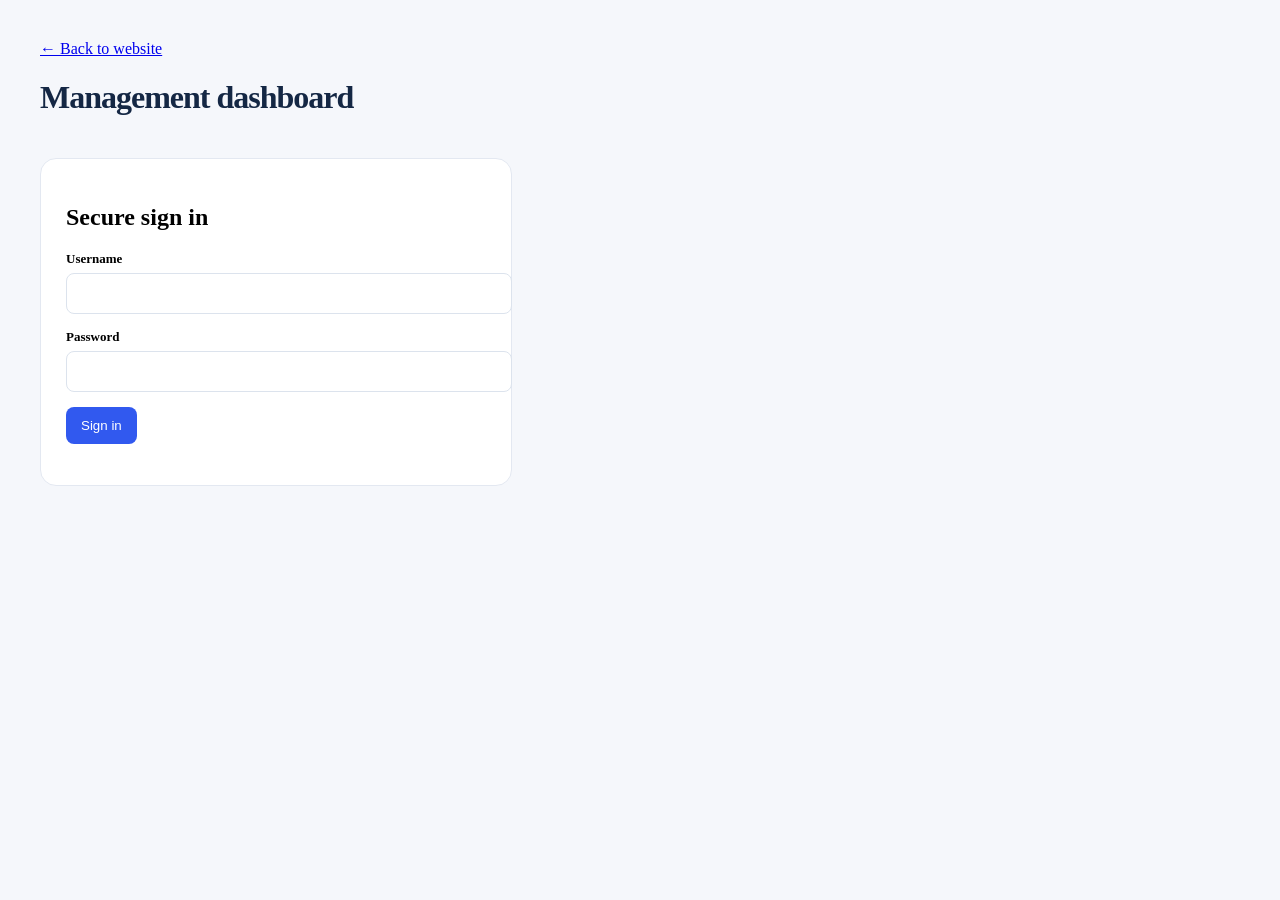
==== admin.html @ 4fbc4554 "Add files via upload" ====
<!doctype html><html lang="en"><head><meta charset="utf-8"><meta name="viewport" content="width=device-width,initial-scale=1"><title>Admin | VU Study Support</title><link rel="stylesheet" href="/static/site.css"><style>body{background:#f5f7fb}.admin{max-width:1200px;margin:40px auto;padding:0 20px}.panel{background:white;border:1px solid #e3e8f1;border-radius:16px;padding:25px;margin:20px 0}.admin-header{display:flex;align-items:center;justify-content:space-between;gap:12px;flex-wrap:wrap}.admin h1{font-size:32px;color:#142744;letter-spacing:-1px}.admin input,.admin textarea,.admin select{width:100%;padding:12px;border:1px solid #dce3ed;border-radius:8px;margin:6px 0 15px}.admin label{display:block;font-size:13px;font-weight:650}.admin button{background:#3159ef;color:white;border:0;border-radius:8px;padding:11px 15px}.admin button.danger{background:#ad3047}.admin button.light{background:#e8edff;color:#17337e}.tabs{display:flex;gap:8px;flex-wrap:wrap}.tabs button.active{background:#071327}.entry{border-top:1px solid #e4e8ef;padding:15px 0;display:flex;align-items:center;justify-content:space-between;gap:15px}.entry strong{display:block}.entry small{display:block;color:#63738a;margin-top:4px}.entry-actions{display:flex;gap:7px}.editor{display:grid;grid-template-columns:repeat(2,minmax(0,1fr));gap:0 15px}.editor .full{grid-column:1/-1}.hidden{display:none!important}.status{font-size:13px;color:#3159ef}.inquiry{display:grid;grid-template-columns:1fr auto;gap:12px;border-top:1px solid #e3e8f1;padding:15px 0}.inquiry p{margin:8px 0;font-size:14px}.inquiry select{max-width:150px}@media(max-width:650px){.editor,.inquiry{grid-template-columns:1fr}.entry{align-items:flex-start;flex-direction:column}.admin{margin-top:20px}}</style></head><body><div class="admin"><div class="admin-header"><div><a href="/">← Back to website</a><h1>Management dashboard</h1></div><button id="logout" class="light hidden">Log out</button></div><section id="login-box" class="panel" style="max-width:420px"><h2>Secure sign in</h2><form id="login-form"><label>Username<input name="username" autocomplete="username" required></label><label>Password<input name="password" type="password" autocomplete="current-password" required></label><button>Sign in</button></form><p id="login-status" role="status"></p></section><div id="dashboard" class="hidden"><div class="tabs panel" id="tabs"></div><div class="panel"><div class="admin-header"><h2 id="section-title"></h2><button id="new-item">+ Add new</button></div><div id="records"></div><form id="editor" class="editor hidden"></form><p class="status" id="status" role="status"></p></div></div></div><script src="/static/admin.js" defer></script></body></html>
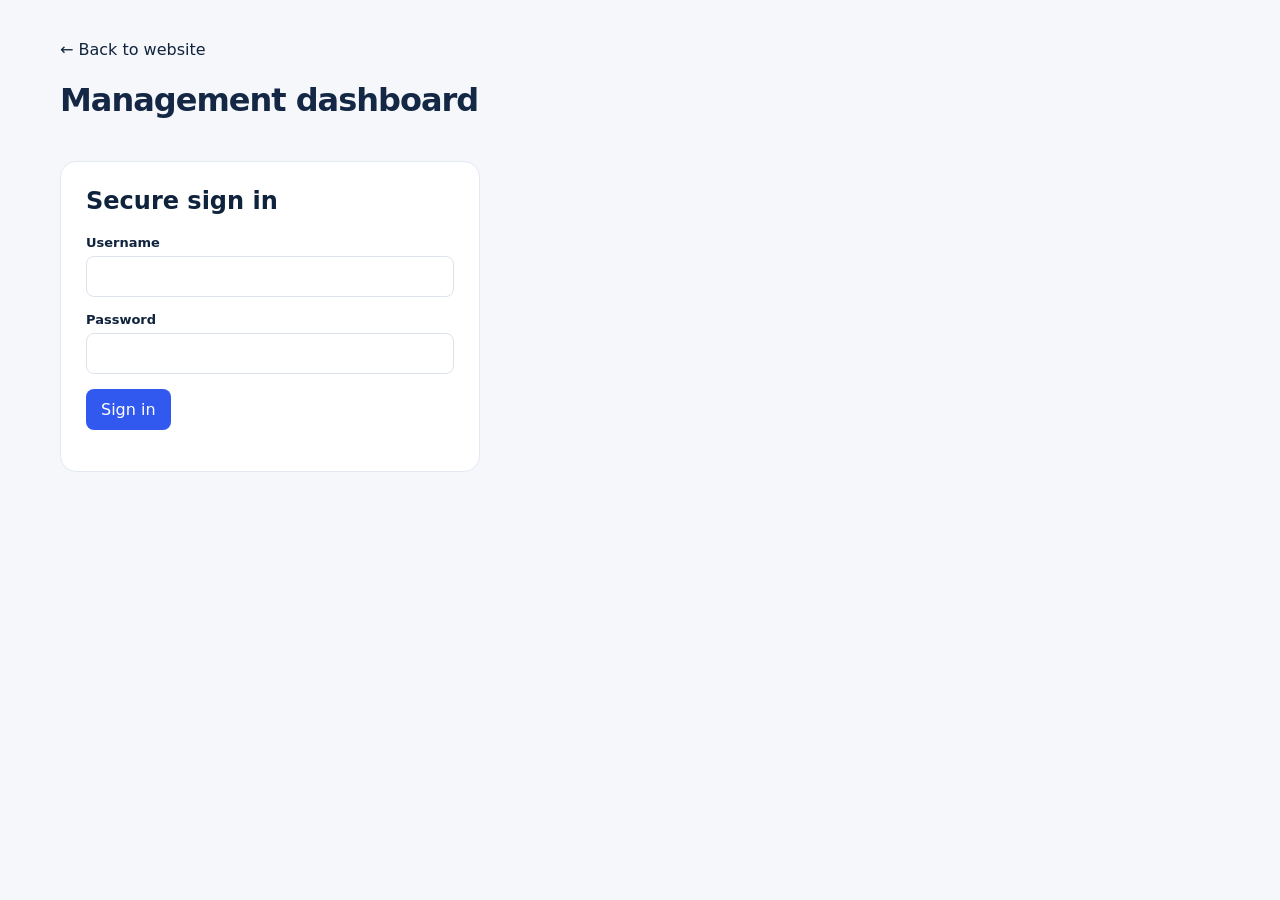
==== commit 2d527c1d: "Correct admin stylesheet and JS URLs for Vercel" ====
--- a/admin.html
+++ b/admin.html
@@ -1 +1 @@
-<!doctype html><html lang="en"><head><meta charset="utf-8"><meta name="viewport" content="width=device-width,initial-scale=1"><title>Admin | VU Study Support</title><link rel="stylesheet" href="/static/site.css"><style>body{background:#f5f7fb}.admin{max-width:1200px;margin:40px auto;padding:0 20px}.panel{background:white;border:1px solid #e3e8f1;border-radius:16px;padding:25px;margin:20px 0}.admin-header{display:flex;align-items:center;justify-content:space-between;gap:12px;flex-wrap:wrap}.admin h1{font-size:32px;color:#142744;letter-spacing:-1px}.admin input,.admin textarea,.admin select{width:100%;padding:12px;border:1px solid #dce3ed;border-radius:8px;margin:6px 0 15px}.admin label{display:block;font-size:13px;font-weight:650}.admin button{background:#3159ef;color:white;border:0;border-radius:8px;padding:11px 15px}.admin button.danger{background:#ad3047}.admin button.light{background:#e8edff;color:#17337e}.tabs{display:flex;gap:8px;flex-wrap:wrap}.tabs button.active{background:#071327}.entry{border-top:1px solid #e4e8ef;padding:15px 0;display:flex;align-items:center;justify-content:space-between;gap:15px}.entry strong{display:block}.entry small{display:block;color:#63738a;margin-top:4px}.entry-actions{display:flex;gap:7px}.editor{display:grid;grid-template-columns:repeat(2,minmax(0,1fr));gap:0 15px}.editor .full{grid-column:1/-1}.hidden{display:none!important}.status{font-size:13px;color:#3159ef}.inquiry{display:grid;grid-template-columns:1fr auto;gap:12px;border-top:1px solid #e3e8f1;padding:15px 0}.inquiry p{margin:8px 0;font-size:14px}.inquiry select{max-width:150px}@media(max-width:650px){.editor,.inquiry{grid-template-columns:1fr}.entry{align-items:flex-start;flex-direction:column}.admin{margin-top:20px}}</style></head><body><div class="admin"><div class="admin-header"><div><a href="/">← Back to website</a><h1>Management dashboard</h1></div><button id="logout" class="light hidden">Log out</button></div><section id="login-box" class="panel" style="max-width:420px"><h2>Secure sign in</h2><form id="login-form"><label>Username<input name="username" autocomplete="username" required></label><label>Password<input name="password" type="password" autocomplete="current-password" required></label><button>Sign in</button></form><p id="login-status" role="status"></p></section><div id="dashboard" class="hidden"><div class="tabs panel" id="tabs"></div><div class="panel"><div class="admin-header"><h2 id="section-title"></h2><button id="new-item">+ Add new</button></div><div id="records"></div><form id="editor" class="editor hidden"></form><p class="status" id="status" role="status"></p></div></div></div><script src="/static/admin.js" defer></script></body></html>
+<!doctype html><html lang="en"><head><meta charset="utf-8"><meta name="viewport" content="width=device-width,initial-scale=1"><title>Admin | VU Study Support</title><link rel="stylesheet" href="/site.css"><style>body{background:#f5f7fb}.admin{max-width:1200px;margin:40px auto;padding:0 20px}.panel{background:white;border:1px solid #e3e8f1;border-radius:16px;padding:25px;margin:20px 0}.admin-header{display:flex;align-items:center;justify-content:space-between;gap:12px;flex-wrap:wrap}.admin h1{font-size:32px;color:#142744;letter-spacing:-1px}.admin input,.admin textarea,.admin select{width:100%;padding:12px;border:1px solid #dce3ed;border-radius:8px;margin:6px 0 15px}.admin label{display:block;font-size:13px;font-weight:650}.admin button{background:#3159ef;color:white;border:0;border-radius:8px;padding:11px 15px}.admin button.danger{background:#ad3047}.admin button.light{background:#e8edff;color:#17337e}.tabs{display:flex;gap:8px;flex-wrap:wrap}.tabs button.active{background:#071327}.entry{border-top:1px solid #e4e8ef;padding:15px 0;display:flex;align-items:center;justify-content:space-between;gap:15px}.entry strong{display:block}.entry small{display:block;color:#63738a;margin-top:4px}.entry-actions{display:flex;gap:7px}.editor{display:grid;grid-template-columns:repeat(2,minmax(0,1fr));gap:0 15px}.editor .full{grid-column:1/-1}.hidden{display:none!important}.status{font-size:13px;color:#3159ef}.inquiry{display:grid;grid-template-columns:1fr auto;gap:12px;border-top:1px solid #e3e8f1;padding:15px 0}.inquiry p{margin:8px 0;font-size:14px}.inquiry select{max-width:150px}@media(max-width:650px){.editor,.inquiry{grid-template-columns:1fr}.entry{align-items:flex-start;flex-direction:column}.admin{margin-top:20px}}</style></head><body><div class="admin"><div class="admin-header"><div><a href="/">← Back to website</a><h1>Management dashboard</h1></div><button id="logout" class="light hidden">Log out</button></div><section id="login-box" class="panel" style="max-width:420px"><h2>Secure sign in</h2><form id="login-form"><label>Username<input name="username" autocomplete="username" required></label><label>Password<input name="password" type="password" autocomplete="current-password" required></label><button>Sign in</button></form><p id="login-status" role="status"></p></section><div id="dashboard" class="hidden"><div class="tabs panel" id="tabs"></div><div class="panel"><div class="admin-header"><h2 id="section-title"></h2><button id="new-item">+ Add new</button></div><div id="records"></div><form id="editor" class="editor hidden"></form><p class="status" id="status" role="status"></p></div></div></div><script src="/admin.js" defer></script></body></html>
--- a/site.css
+++ b/site.css
@@ -0,0 +1,2 @@
+@import url('');
+:root{--ink:#10233d;--muted:#63738a;--navy:#071327;--blue:#3159ef;--line:#e7eaf0;--cream:#f6f8fc;--radius:18px;font-family:Inter,ui-sans-serif,system-ui,-apple-system,Segoe UI,Arial,sans-serif}*{box-sizing:border-box}html{scroll-behavior:smooth}body{margin:0;color:var(--ink);background:white}a{color:inherit;text-decoration:none}button,input,textarea{font:inherit}button{cursor:pointer}.shell{max-width:1200px;padding:0 28px;margin:auto}.skip{position:absolute;left:-9999px}.skip:focus{left:15px;top:15px;z-index:99;background:#fff;padding:10px}.nav{height:86px;display:flex;align-items:center;justify-content:space-between;gap:30px}.logo{display:flex;align-items:center;gap:12px;font-size:17px;font-weight:600;line-height:1.1}.logo small{display:block;font-size:9px;letter-spacing:2px;color:#8996aa;margin-top:7px}.logo-mark{display:grid;place-items:center;background:#142a56;color:#fff;border-radius:12px;width:44px;height:44px;font-weight:800;font-size:20px}.logo-mark span{color:#86a2ff}.nav nav{display:flex;align-items:center;gap:32px;font-size:13px;font-weight:650}.nav nav a:hover{color:var(--blue)}.nav-cta{padding:13px 18px;background:var(--navy);border-radius:9px;color:#fff!important}.menu{display:none;background:none;border:0;font-size:24px}.hero{background:radial-gradient(ellipse at 88% 45%,#1d3769 0%,transparent 42%),linear-gradient(120deg,#081529,#0d1c37);color:#fff;overflow:hidden}.hero-grid{min-height:595px;display:grid;grid-template-columns:1.08fr 1fr;align-items:center;gap:40px;padding-top:60px;padding-bottom:70px}.eyebrow{font-size:11px;font-weight:800;letter-spacing:2px;color:#a5b8ff}.eyebrow.dark{color:#4362df}h1,h2,h3,p{margin-top:0}h1{font-size:clamp(46px,5.8vw,77px);line-height:1.075;letter-spacing:-3px;margin:24px 0}h1 em,h2 em{font-style:normal;color:#6388ff}.lead{font-size:17px;line-height:1.8;color:#aebbd1;max-width:550px}.hero-actions{display:flex;gap:12px;flex-wrap:wrap;margin:30px 0}.btn{border:0;border-radius:10px;padding:16px 22px;font-size:13px;font-weight:750;display:inline-flex;align-items:center;justify-content:center;gap:20px;transition:transform .2s,box-shadow .2s}.btn:hover{transform:translateY(-2px);box-shadow:0 8px 20px #0002}.primary{background:#4e72ff;color:#fff}.secondary{border:1px solid #50627e;color:#fff;background:#ffffff08}.trust{display:flex;gap:18px;flex-wrap:wrap;font-size:11px;color:#b6c3d8}.hero-art{height:400px;position:relative;display:flex;align-items:center;justify-content:center}.orb{position:absolute;width:340px;height:340px;border-radius:50%;background:#3d65e9;filter:blur(95px);opacity:.32}.glass{background:linear-gradient(135deg,#fdfefe,#eaf0ff);border:1px solid #fff8;box-shadow:0 30px 80px #0006;color:var(--ink);border-radius:20px;position:relative}.glass.big{width:88%;padding:28px;transform:rotate(-3deg)}.glass-head{display:flex;justify-content:space-between}.pill{font-size:10px;color:#3454c7;background:#e1e9ff;padding:8px;border-radius:6px;font-weight:800;letter-spacing:1px}.dots{color:#afbdd7;font-size:11px}.progress-title{font-size:22px;font-weight:800;margin:28px 0 18px}.progress-bar{height:8px;border-radius:10px;background:#dce4f5}.progress-bar span{display:block;width:68%;height:100%;background:#5274f8;border-radius:10px}.tasks{margin-top:25px}.tasks div{padding:13px 0;border-bottom:1px solid #e5e9f2;display:flex;gap:12px;font-size:13px;color:#4964bd}.tasks span{flex:1;color:#253a5d}.tasks b{color:#9cabc3}.floating{position:absolute;right:-5px;bottom:15px;padding:18px 25px;display:flex;gap:12px;font-size:13px;transform:rotate(5deg)}.strip{background:#edf2ff}.strip-items{min-height:75px;display:flex;align-items:center;justify-content:space-between;gap:10px;font-size:10px;letter-spacing:1.1px;font-weight:850;color:#4b64a4}.section{padding-top:105px;padding-bottom:105px;scroll-margin-top:20px}.section-top{display:flex;align-items:end;justify-content:space-between;gap:50px;margin-bottom:40px}.section-top>p{max-width:290px}.section h2{font-size:clamp(32px,4vw,49px);line-height:1.17;letter-spacing:-1.7px;margin:14px 0 20px}.section p{color:var(--muted);line-height:1.8}.cards{display:grid;gap:20px}.three{grid-template-columns:repeat(3,minmax(0,1fr))}.service-card,.package-card,.steps article{padding:32px;border:1px solid var(--line);border-radius:var(--radius);background:#fff;transition:transform .2s,box-shadow .2s}.service-card:hover,.package-card:hover{transform:translateY(-4px);box-shadow:0 15px 35px #152c5212}.service-icon{width:50px;height:50px;display:grid;place-items:center;border-radius:12px;background:#eef2ff;color:#496af0;font-size:23px;margin-bottom:25px}.cards h3{font-size:19px;letter-spacing:-.4px}.cards p{font-size:14px;margin-bottom:0}.tinted{background:var(--cream)}.center{text-align:center;max-width:650px;margin:0 auto 45px}.steps article span{font-size:36px;font-weight:800;color:#d2dcff}.steps h3{margin-top:25px}.package-card{display:flex;flex-direction:column}.package-card:nth-child(2){border:2px solid #5274f8;box-shadow:0 15px 30px #496af011}.package-card .price{font-size:21px;font-weight:850;color:#3159ef;margin:18px 0}.package-card ul{list-style:none;padding:0;margin:8px 0 30px;flex:1}.package-card li{font-size:13px;padding:10px 0;border-bottom:1px solid var(--line)}.package-card li:before{content:'✓';color:#3159ef;margin-right:9px}.package-card .btn{background:#10233d;color:#fff}.faq-layout{display:grid;grid-template-columns:1fr 1.2fr;gap:80px}details{border-bottom:1px solid #dce2eb;padding:20px 0}summary{cursor:pointer;font-weight:750;list-style:none;display:flex;justify-content:space-between;gap:20px}summary:after{content:'+';color:#4e72ff;font-size:23px}details[open] summary:after{content:'−'}details p{font-size:14px;padding-top:12px}.contact-layout{display:grid;grid-template-columns:1fr 1fr;gap:100px}.contact-layout>div>p{max-width:420px}.whatsapp-link{display:inline-block;color:#3159ef;font-weight:800;margin:20px 0}.tiny{font-size:12px}.form-card{padding:35px;border:1px solid var(--line);border-radius:20px;box-shadow:0 20px 50px #142b4e0d}.form-card label{display:block;font-size:12px;font-weight:750;margin:16px 0}.form-card input,.form-card textarea{width:100%;border:1px solid #dce3ef;border-radius:9px;padding:14px;margin-top:8px;outline:none;color:var(--ink)}.form-card input:focus,.form-card textarea:focus{border-color:#496af0;box-shadow:0 0 0 3px #496af01a}.wide{width:100%}.honeypot{position:absolute;left:-9999px}.form-card #form-status{font-size:13px;margin:12px 0 0}footer{background:#081529;color:#fff;padding:50px 0 25px}.footer-inner{display:flex;justify-content:space-between;gap:30px}.footer-inner p{color:#aab9cf}.footer-inner>div:last-child{display:flex;gap:25px;flex-wrap:wrap;font-size:13px}.footer-bottom{border-top:1px solid #28354a;margin-top:45px;padding-top:25px;color:#9caec9;font-size:12px}.wa-float{position:fixed;right:24px;bottom:24px;z-index:10;width:55px;height:55px;display:grid;place-items:center;background:#19b86a;color:#fff;border-radius:50%;box-shadow:0 8px 25px #0003;font-size:26px}@media(max-width:950px){.hero-grid{grid-template-columns:1fr}.hero-art{max-width:600px;width:100%;margin:auto}.three{grid-template-columns:repeat(2,minmax(0,1fr))}.faq-layout,.contact-layout{gap:35px}.nav nav{gap:14px}.strip-items{flex-wrap:wrap;padding:20px}}@media(max-width:650px){.shell{padding-left:20px;padding-right:20px}.nav{height:75px}.menu{display:block}.nav nav{display:none;position:absolute;top:75px;left:0;right:0;background:#fff;z-index:20;flex-direction:column;padding:24px;box-shadow:0 20px 30px #0002;align-items:stretch}.nav nav.open{display:flex}.hero-grid{padding-top:70px;padding-bottom:50px}.hero-art{height:330px}.glass.big{width:95%;padding:18px}.floating{right:0;bottom:0;padding:12px}.section{padding-top:70px;padding-bottom:70px}.section-top{display:block}.three,.faq-layout,.contact-layout{grid-template-columns:1fr}.strip-items{justify-content:center}.footer-inner{display:block}.footer-inner>div:last-child{margin-top:25px}.form-card{padding:22px}h1{letter-spacing:-2px}.trust{gap:10px}}
